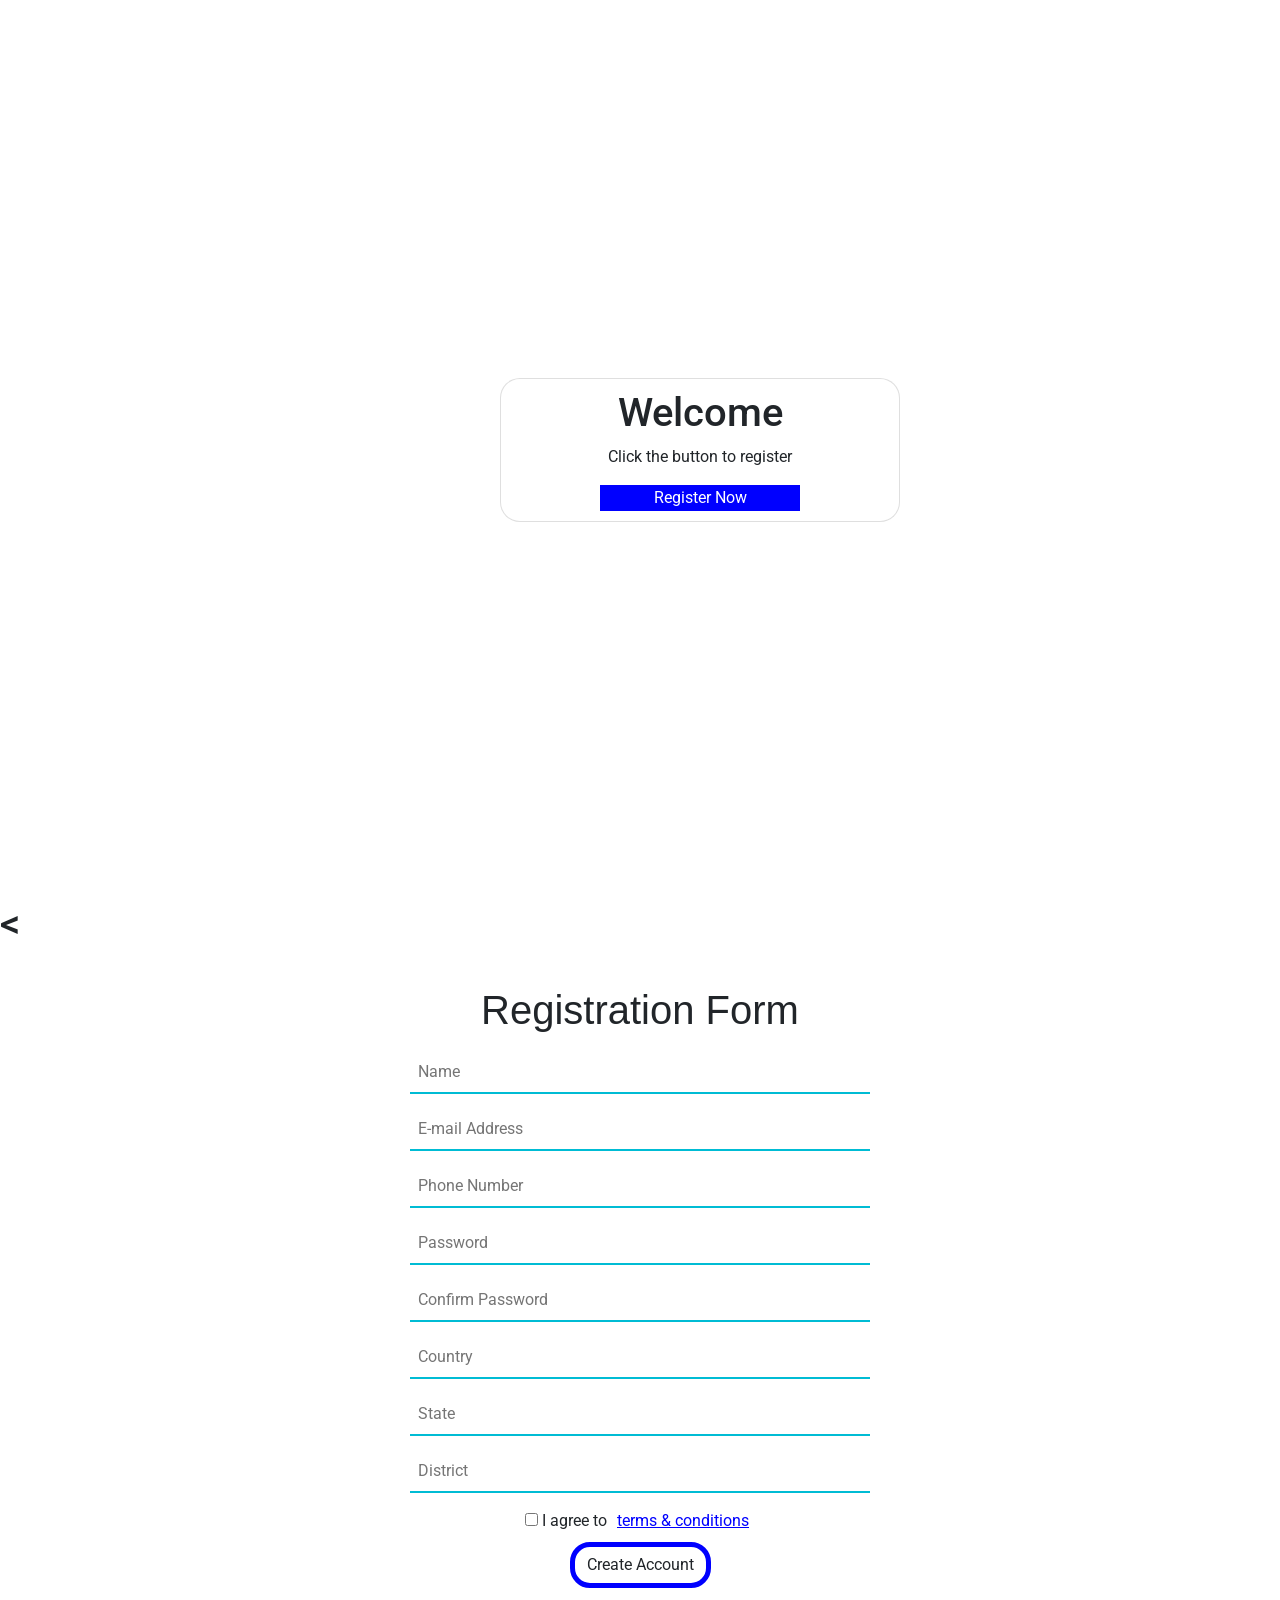
==== index.html @ 49da8c6a "Rename index.html.html to index.html" ====
<!DOCTYPE html>
<html>
    <head>
        <link rel="stylesheet" href="https://stackpath.bootstrapcdn.com/bootstrap/4.5.2/css/bootstrap.min.css" integrity="sha384-JcKb8q3iqJ61gNV9KGb8thSsNjpSL0n8PARn9HuZOnIxN0hoP+VmmDGMN5t9UJ0Z" crossorigin="anonymous">
     <script src="https://code.jquery.com/jquery-3.5.1.slim.min.js" integrity="sha384-DfXdz2htPH0lsSSs5nCTpuj/zy4C+OGpamoFVy38MVBnE+IbbVYUew+OrCXaRkfj" crossorigin="anonymous"></script>
     <script src="https://cdn.jsdelivr.net/npm/popper.js@1.16.1/dist/umd/popper.min.js" integrity="sha384-9/reFTGAW83EW2RDu2S0VKaIzap3H66lZH81PoYlFhbGU+6BZp6G7niu735Sk7lN" crossorigin="anonymous"></script>
     <script src="https://stackpath.bootstrapcdn.com/bootstrap/4.5.2/js/bootstrap.min.js" integrity="sha384-B4gt1jrGC7Jh4AgTPSdUtOBvfO8shuf57BaghqFfPlYxofvL8/KUEfYiJOMMV+rV" crossorigin="anonymous"></script>
    
    <link rel="stylesheet" href="style.css.css" />
    </head>
    <body>

        <div id="sectionHome"> 
            <div class="fluid-container"> 
                <div class="row">
                    <div class="col-12">
                      <div class="bg-container d-flex flex-column justify-content-center">
          
                          <div class="card d-flex flex-column justify-content-center">
                              <h1 class="main-heading"> Welcome </h1>
                                <p class="main-des"> Click the button to register</p>
                                       <div class=" d-flex flex-row justify-content-center"> 
                               <button class="button" onclick="display('sectionDetail')"> Register Now</button>                </div>
            </div>
        </div>
         </div>
         </div>
        </div>
        </div>



        <div id="sectionDetail">
            <div class="fluid-container"> 
                <div class="row"> 
                    <div class="col-12"> 
            <div class="bg-container">
            <h1 class="main-heading-1" onclick="display('sectionHome')"> < </h1>
            <div class="d-flex flex-row justify-content-center">
            <div class="card-detail">

                <div class="form-container"> 
               <h1 class="main-head"> Registration Form</h1>


               <form>   
                <div class="input-group">
                    <input type="text" placeholder="Name" required>
                    </div>

                <div class="input-group">
                    <input type="text" placeholder="E-mail Address" required>
                    </div>

                <div class="input-group">
                    <input type="text" placeholder="Phone Number" required>
                    </div>

                <div class="input-group">
                    <input type="text" placeholder="Password" required>
                    </div>

                <div class="input-group">
                    <input type="text" placeholder="Confirm Password" required>
                    </div>
 
                <div class="input-group">
                    <input type="text" placeholder="Country" required>
                    </div>

                <div class="input-group">
                    <input type="text" placeholder="State" required>
                    </div>

                <div class="input-group">
                    <input type="text" placeholder="District" required>
                    </div>

                <div class="input-container">
                    <label>
                        <input type="checkbox">  
                        I agree to 
                       

                      <!-- Button trigger modal -->
<button type="button" class="custon-button" data-toggle="modal" data-target="#exampleModal">
  terms & conditions
</button>

<!-- Modal -->
<div class="modal fade" id="exampleModal" tabindex="-1" aria-labelledby="exampleModalLabel" aria-hidden="true">
  <div class="modal-dialog">
    <div class="modal-content">
      <div class="modal-header">
        <h5 class="modal-title" id="exampleModalLabel">Terms & Conditions</h5>
        
      </div>
      <div class="modal-body">
        <p class="text-left""> 
            Terms and Conditions <br />
1. Acceptance of Terms<br />

By registering and using this website, you agree to comply with and be bound by these Terms and Conditions. If you do not agree, please do not use this website.<br />

2. User Registration
Users must provide accurate and complete information during registration.<br />
You are responsible for maintaining the confidentiality of your account credentials.<br />
You must not create multiple fake accounts or impersonate another person.<br />
3. Eligibility

You must be at least 18 years old or have permission from a parent or guardian to use this website.<br />

4. User Responsibilities<br />

By using this website, you agree:<br />

Not to use the platform for illegal or unauthorized activities.<br />
Not to upload harmful, offensive, or misleading content.<br />
Not to attempt to hack, disrupt, or damage the website.<br />
5. Privacy Policy<br />

Your personal information will be collected and used according to our Privacy Policy. By registering, you consent to such data usage.<br />

6. Account Suspension or Termination<br />

We reserve the right to suspend or terminate any account that violates these Terms and Conditions without prior notice.<br />

7. Intellectual Property<br />

All content, logos, text, images, and materials on this website are the property of the website owner and may not be copied or reused without permission.<br />

8. Limitation of Liability<br />

We are not responsible for:<br />

Any loss of data or account access.<br />
Technical issues or interruptions.<br />
Damages resulting from misuse of the website.<br />
9. Modifications to Terms<br />

We may update these Terms and Conditions at any time. Continued use of the website after changes means you accept the updated terms.<br />

10. Governing Law<br />

These Terms and Conditions shall be governed by and interpreted according to the laws applicable in your country or state.<br />

11. Contact Information<br />

If you have any questions regarding these Terms and Conditions, please contact the website administrator.<br />
        </p>
      </div>
      <div class="modal-footer">
        
        <button type="button" class="btn btn-primary" data-dismiss="modal">Close</button>
      </div>
    </div>
  </div>
</div>
                </div>
                 
                
                    <!-- Button trigger modal -->
<button type="button" class="btn" data-toggle="modal" data-target="#staticBackdrop">
 Create Account
</button>

<!-- Modal -->
<div class="modal fade" id="staticBackdrop" data-backdrop="static" data-keyboard="false" tabindex="-1" aria-labelledby="staticBackdropLabel" aria-hidden="true">
  <div class="modal-dialog">
    <div class="modal-content">
      <div class="modal-header">
        <h1 class="modal-title" id="staticBackdropLabel">Account created</h1>
        <button type="button" class="close" data-dismiss="modal" aria-label="Close">
          <span aria-hidden="true">&times;</span>
        </button>
      </div>
      <!-- Scrollable modal -->
<div class="modal-dialog modal-dialog-scrollable d-flex flex-column justify-content-center">
    <div class="d-flex flex-row justify-content-center"> 
  <img src="https://static.vecteezy.com/system/resources/previews/024/382/929/non_2x/green-check-mark-icon-logo-symbol-in-a-circle-tick-symbol-green-color-transparent-free-png.png" class="images" />
</div>
  <div>
  <p class="acc-para"> Congratulations! your account has been create. Please log in with your credentials to get started.</p>
 </div>
</div>
      <div class="modal-footer">
        <button type="button" class="btn btn-primary" data-dismiss="modal">Login to Get Started</button>
      </div>
    </div>
  </div>
</div>
                
            
                 </div>
                </div>
               </form>
            </div>
            </div>
        </div>
        </div>
        </div>
        </div>
        </div>

        
        

          <script type="text/javascript" src="https://new-assets.ccbp.in/frontend/content/static-ccbp-ui-kit/static-ccbp-ui-kit.js"></script>
    </body>
</html>
---- style.css.css ----
@import url('https://fonts.googleapis.com/css2?family=Bree+Serif&family=Caveat:wght@400;700&family=Lobster&family=Monoton&family=Open+Sans:ital,wght@0,400;0,700;1,400;1,700&family=Playfair+Display+SC:ital,wght@0,400;0,700;1,700&family=Playfair+Display:ital,wght@0,400;0,700;1,700&family=Roboto:ital,wght@0,400;0,700;1,400;1,700&family=Source+Sans+Pro:ital,wght@0,400;0,700;1,700&family=Work+Sans:ital,wght@0,400;0,700;1,700&display=swap');

.bg-container{
    background-image: url("https://static.vecteezy.com/system/resources/previews/020/978/578/non_2x/gradient-color-abstract-background-gradient-background-design-for-covers-wallpapers-branding-business-cards-social-media-website-others-you-can-use-the-gradient-texture-for-backgrounds-vector.jpg");
    height: 100vh;
    background-size: cover;
}

.card{
    background-color: white;
    height: 600px;
    width: 400px;
    margin: 500px;
    text-align: center;
    padding: 10px;
    border-radius: 20px;
}

.button{
    background-color: blue;
    color: white;
    border-color: white;
    width: 200px;
    border-width: 0px;
    text-align: center;
}

.paragraph{
    font-family: roboto;
    margin: 20px;
    font-size: 36px;
}

.card-detail{
    background-color: white;
    height: 660px;
    width: 500px;
    text-align: center;
    border-radius: 20px;
}

.main-head{
    font-family: sans-serif;
    padding: 10px;
   
}

.input-group{
    margin-bottom: 15px;
}

.input-group input{
    width: 100%;
    padding:8px;
    border: none;
    border-bottom: 2px solid #00bcd4;
    outline: none;
}

.input-group input:focus{
    border-bottom: 2px solid#0072ff;
}

.form-container h2 {
    text-align: center;
    margin-bottom: 20px;
}

.form-container{
       padding: 20px;
       border-radius: 10px;
}

.btn{
    border-color: blue;
    border-width: 5px;
    border-radius: 20px;
}

.card-group{
    background-color: white;
    height: 350px;
    width: 400px;
    margin: 180px;
    padding: 20px;
    border-radius: 20px;
    text-align: center;
}

.images{
    height: 85px;
    width: 95px;
}

.heading-end{
    font-family: roboto;
    text-decoration: underline;
    color: blue;
    font-size: 20px;
}

.description{
    color: black;
}

.custon-button{
    background-color: transparent;
    border-radius: 0px;
    border-width: 0px;
    text-decoration: underline;
    color: blue;
}

.acc-para{
    font-family: Roboto;
    font-size: 28px;
}


#staticBackdropLabel{
    text-align:center;
}
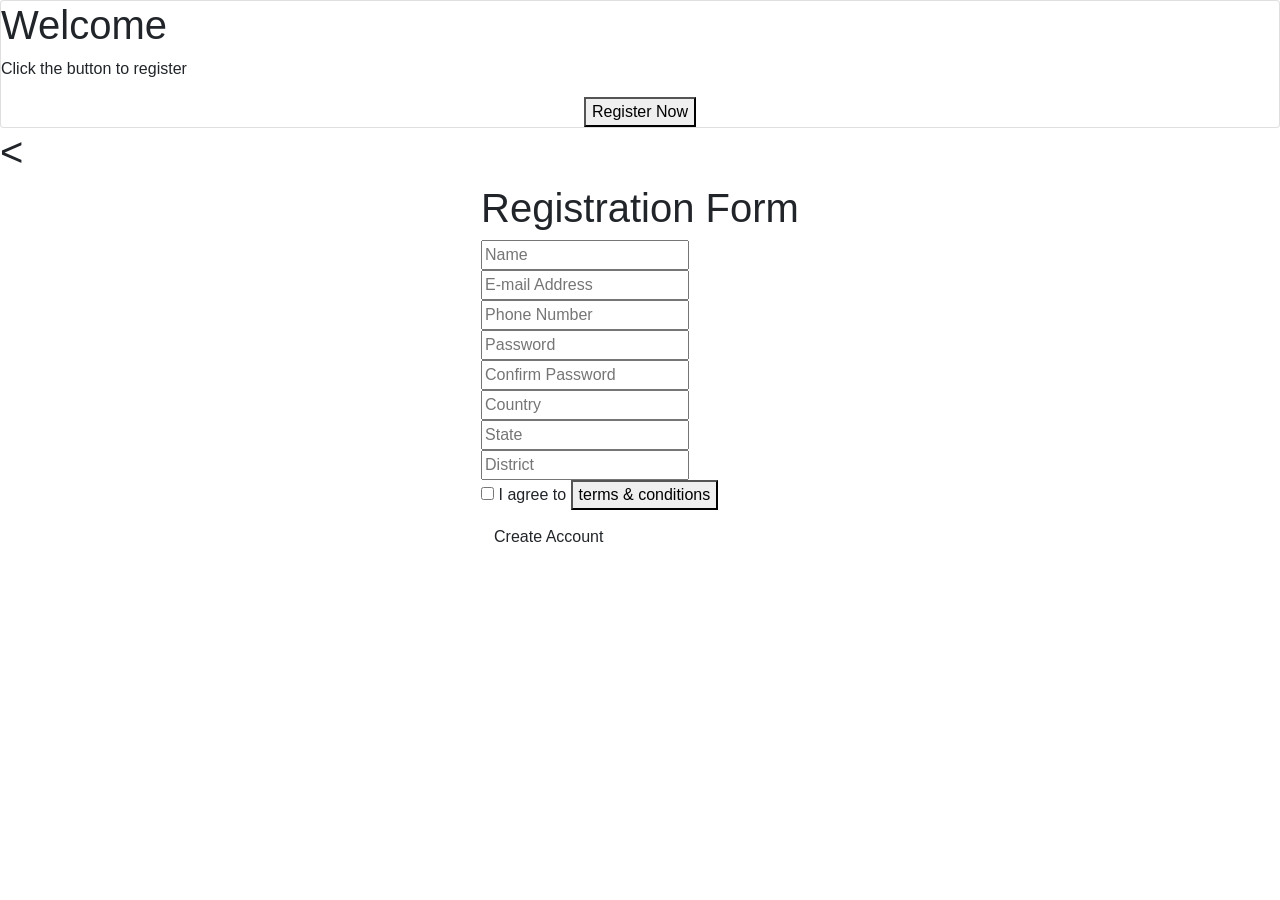
==== commit 59a1538d: "Update index.html" ====
--- a/index.html
+++ b/index.html
@@ -6,7 +6,7 @@
      <script src="https://cdn.jsdelivr.net/npm/popper.js@1.16.1/dist/umd/popper.min.js" integrity="sha384-9/reFTGAW83EW2RDu2S0VKaIzap3H66lZH81PoYlFhbGU+6BZp6G7niu735Sk7lN" crossorigin="anonymous"></script>
      <script src="https://stackpath.bootstrapcdn.com/bootstrap/4.5.2/js/bootstrap.min.js" integrity="sha384-B4gt1jrGC7Jh4AgTPSdUtOBvfO8shuf57BaghqFfPlYxofvL8/KUEfYiJOMMV+rV" crossorigin="anonymous"></script>
     
-    <link rel="stylesheet" href="style.css.css" />
+    <link rel="stylesheet" href="style.css" />
     </head>
     <body>
 
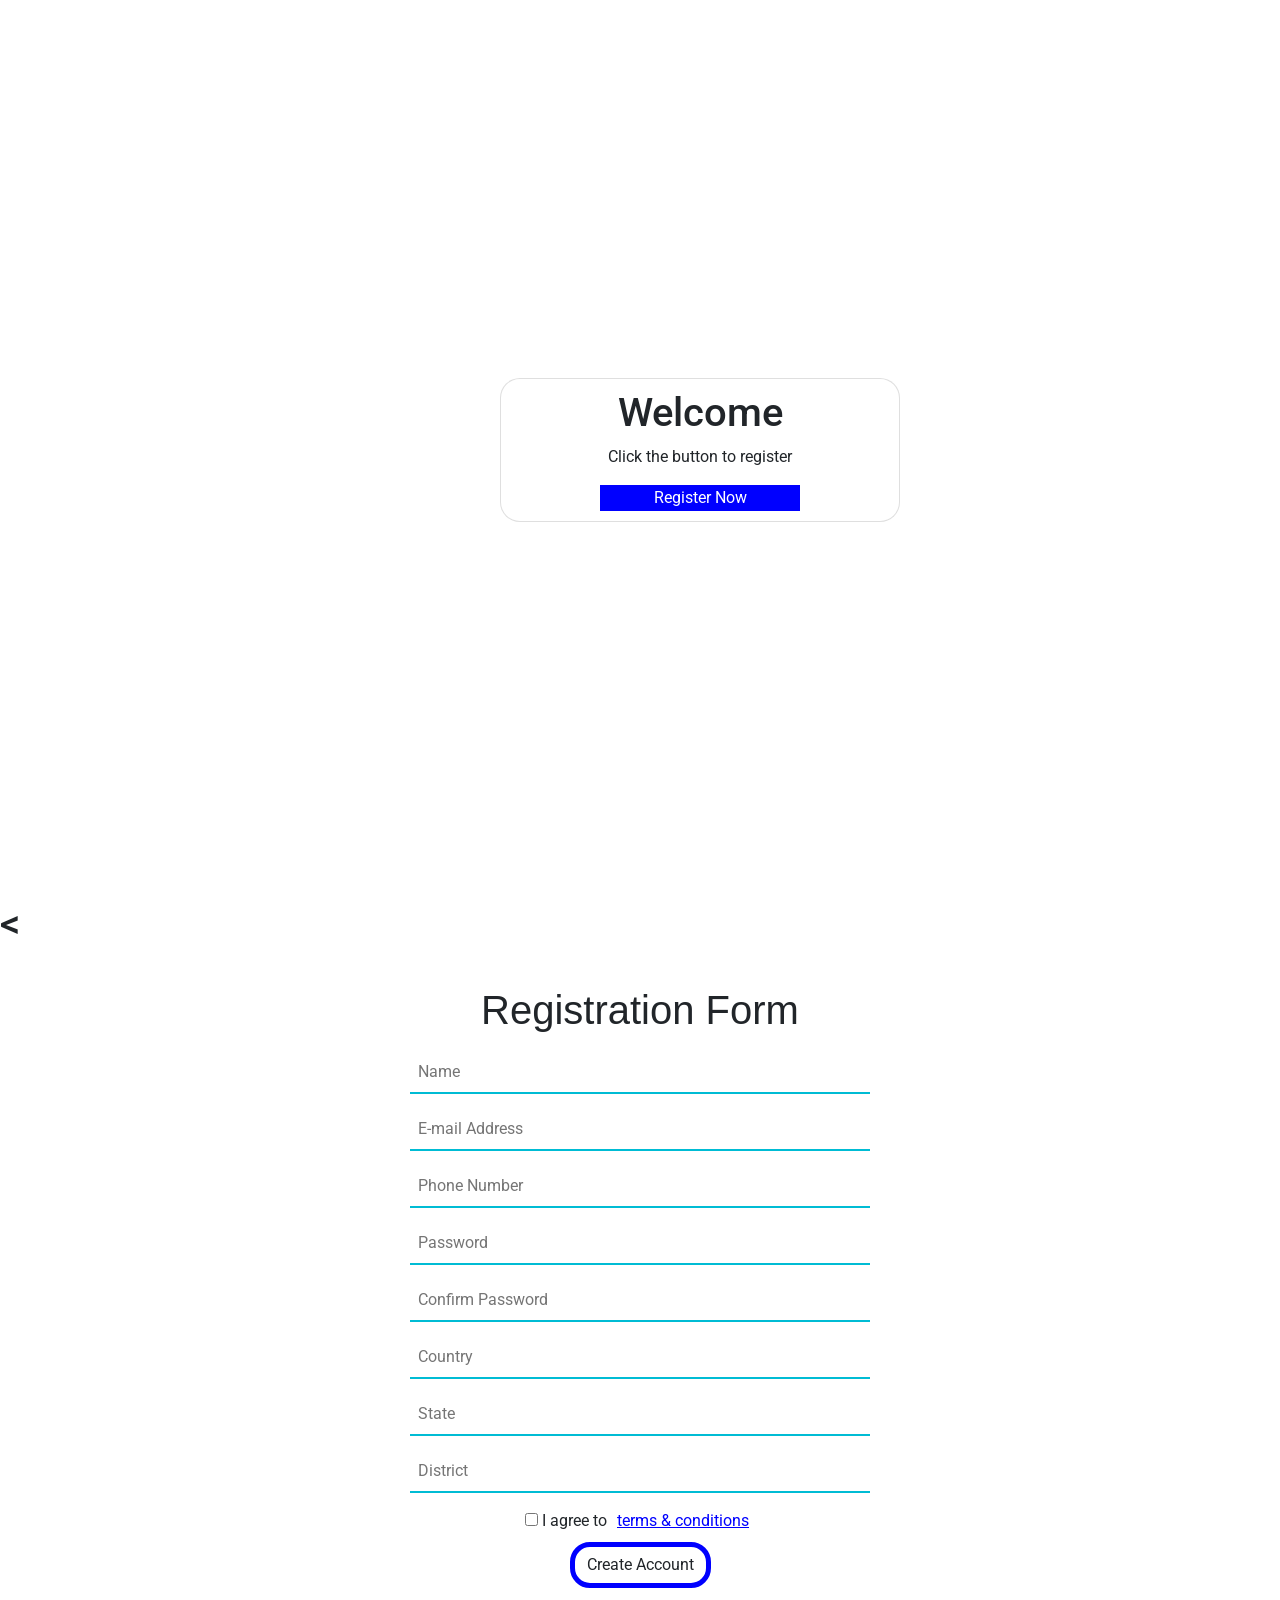
==== commit b63414c0: "Update index.html" ====
--- a/index.html
+++ b/index.html
@@ -13,7 +13,7 @@
         <div id="sectionHome"> 
             <div class="fluid-container"> 
                 <div class="row">
-                    <div class="col-12">
+                    <div class="col-6">
                       <div class="bg-container d-flex flex-column justify-content-center">
           
                           <div class="card d-flex flex-column justify-content-center">
--- a/style.css
+++ b/style.css
@@ -0,0 +1,122 @@
+@import url('https://fonts.googleapis.com/css2?family=Bree+Serif&family=Caveat:wght@400;700&family=Lobster&family=Monoton&family=Open+Sans:ital,wght@0,400;0,700;1,400;1,700&family=Playfair+Display+SC:ital,wght@0,400;0,700;1,700&family=Playfair+Display:ital,wght@0,400;0,700;1,700&family=Roboto:ital,wght@0,400;0,700;1,400;1,700&family=Source+Sans+Pro:ital,wght@0,400;0,700;1,700&family=Work+Sans:ital,wght@0,400;0,700;1,700&display=swap');
+
+.bg-container{
+    background-image: url("https://static.vecteezy.com/system/resources/previews/020/978/578/non_2x/gradient-color-abstract-background-gradient-background-design-for-covers-wallpapers-branding-business-cards-social-media-website-others-you-can-use-the-gradient-texture-for-backgrounds-vector.jpg");
+    height: 100vh;
+    background-size: cover;
+}
+
+.card{
+    background-color: white;
+    height: 600px;
+    width: 400px;
+    margin: 500px;
+    text-align: center;
+    padding: 10px;
+    border-radius: 20px;
+}
+
+.button{
+    background-color: blue;
+    color: white;
+    border-color: white;
+    width: 200px;
+    border-width: 0px;
+    text-align: center;
+}
+
+.paragraph{
+    font-family: roboto;
+    margin: 20px;
+    font-size: 36px;
+}
+
+.card-detail{
+    background-color: white;
+    height: 660px;
+    width: 500px;
+    text-align: center;
+    border-radius: 20px;
+}
+
+.main-head{
+    font-family: sans-serif;
+    padding: 10px;
+   
+}
+
+.input-group{
+    margin-bottom: 15px;
+}
+
+.input-group input{
+    width: 100%;
+    padding:8px;
+    border: none;
+    border-bottom: 2px solid #00bcd4;
+    outline: none;
+}
+
+.input-group input:focus{
+    border-bottom: 2px solid#0072ff;
+}
+
+.form-container h2 {
+    text-align: center;
+    margin-bottom: 20px;
+}
+
+.form-container{
+       padding: 20px;
+       border-radius: 10px;
+}
+
+.btn{
+    border-color: blue;
+    border-width: 5px;
+    border-radius: 20px;
+}
+
+.card-group{
+    background-color: white;
+    height: 350px;
+    width: 400px;
+    margin: 180px;
+    padding: 20px;
+    border-radius: 20px;
+    text-align: center;
+}
+
+.images{
+    height: 85px;
+    width: 95px;
+}
+
+.heading-end{
+    font-family: roboto;
+    text-decoration: underline;
+    color: blue;
+    font-size: 20px;
+}
+
+.description{
+    color: black;
+}
+
+.custon-button{
+    background-color: transparent;
+    border-radius: 0px;
+    border-width: 0px;
+    text-decoration: underline;
+    color: blue;
+}
+
+.acc-para{
+    font-family: Roboto;
+    font-size: 28px;
+}
+
+
+#staticBackdropLabel{
+    text-align:center;
+}
